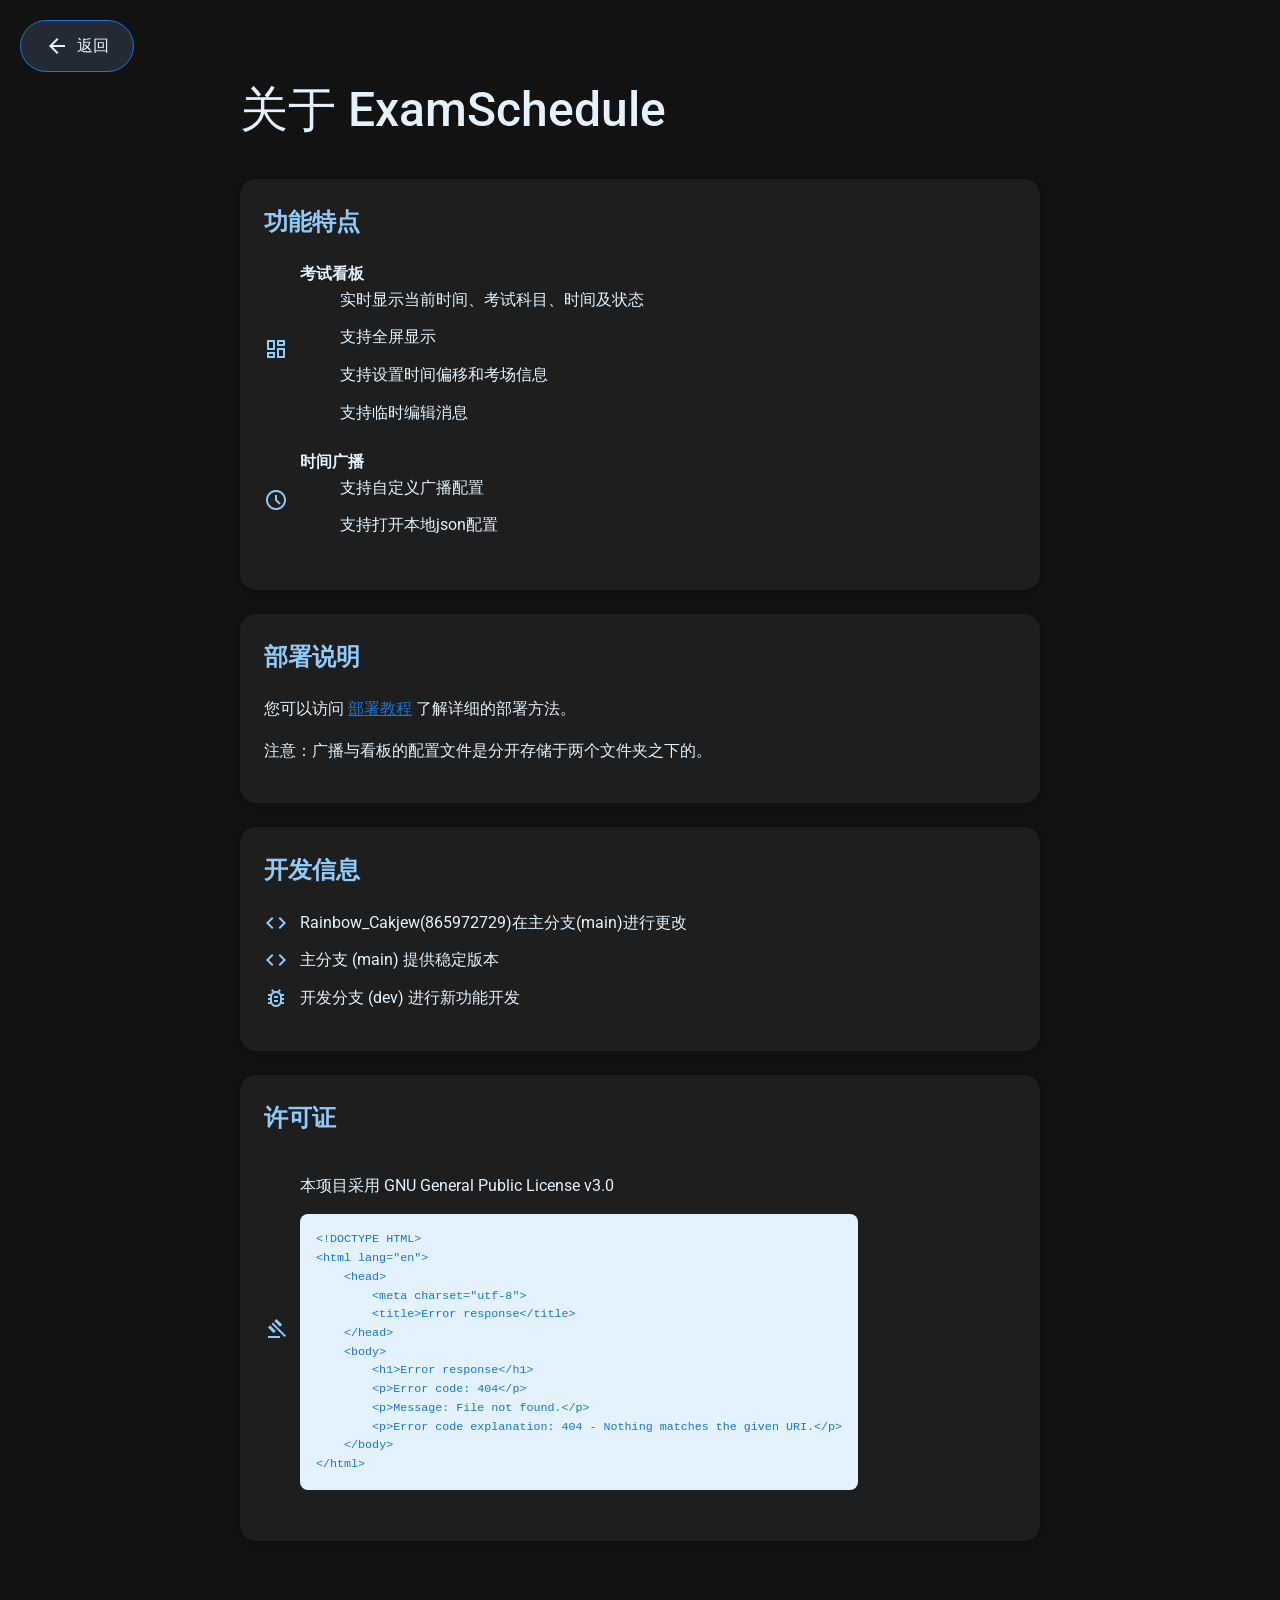
==== about/index.html @ c9837869 "去除不必要功能" ====
<!DOCTYPE html>
<html lang="zh-CN">
<head>
    <meta charset="UTF-8">
    <meta name="viewport" content="width=device-width, initial-scale=1.0">
    <title>关于 ExamSchedule</title>
    <link href="https://fonts.googleapis.com/css2?family=Google+Sans:wght@400;500;700&family=Roboto:wght@300;400;500&display=swap" rel="stylesheet">
    <link href="https://fonts.googleapis.com/css2?family=Material+Symbols+Outlined" rel="stylesheet">
    <style>
        body {
            background: #121212;
            margin: 0;
            font-family: 'Google Sans', 'Roboto', sans-serif;
            color: #e3f2fd;
            padding: 40px;
            line-height: 1.6;
        }

        .container {
            max-width: 800px;
            margin: 0 auto;
            animation: fadeInUp 1s ease-in-out;
        }

        h1 {
            color: #e3f2fd;
            font-size: 48px;
            margin-bottom: 30px;
            font-weight: 500;
        }

        .section {
            background: #1e1e1e;
            padding: 24px;
            border-radius: 16px;
            margin-bottom: 24px;
            box-shadow: 0 2px 8px rgba(0,0,0,0.24);
        }

        h2 {
            color: #90caf9;
            font-size: 24px;
            margin-top: 0;
        }

        .feature-list {
            list-style: none;
            padding: 0;
        }

        .feature-list li {
            margin-bottom: 12px;
            display: flex;
            align-items: center;
        }

        .feature-list .material-icons,
        .feature-list .material-symbols-outlined {
            margin-right: 12px;
            color: #90caf9;
            flex-shrink: 0;
            align-self: center;
        }

        .back-btn {
            position: fixed;
            top: 20px;
            left: 20px;
            color: #e3f2fd;
            text-decoration: none;
            font-size: 16px;
            font-weight: 500;
            padding: 12px 24px;
            border-radius: 100px;
            background-color: #232a34;
            transition: all 0.3s cubic-bezier(.4,0,.2,1);
            display: flex;
            align-items: center;
            gap: 8px;
            border: 1px solid #1976d2;
        }

        .back-btn:hover {
            background-color: #1976d2;
            color: #fff;
            transform: translateY(-2px) scale(1.03);
        }

        @keyframes fadeInUp {
            0% {
                opacity: 0;
                transform: translateY(20px);
            }
            100% {
                opacity: 1;
                transform: translateY(0);
            }
        }

        #license-content {
            font-size: 0.9em;
            color: #90caf9;
            white-space: pre-wrap;
            max-height: 400px;
            overflow-y: auto;
            padding: 16px;
            background: #181c1f;
            border-radius: 8px;
            scrollbar-width: thin;
            scrollbar-color: #1976d2 #181c1f;
        }

        #license-content::-webkit-scrollbar {
            width: 8px;
        }

        #license-content::-webkit-scrollbar-track {
            background: #181c1f;
            border-radius: 8px;
        }

        #license-content::-webkit-scrollbar-thumb {
            background-color: #1976d2;
            border-radius: 8px;
            border: 2px solid #181c1f;
        }

        #license-content::-webkit-scrollbar-thumb:hover {
            background-color: #1565c0;
        }
    </style>
</head>
<body>
    <a href="../" class="back-btn">
        <span class="material-symbols-outlined">arrow_back</span>
        返回
    </a>
    
    <div class="container">
        <h1>关于 ExamSchedule</h1>
        
        <div class="section">
            <h2>功能特点</h2>
            <ul class="feature-list">
                <li>
                    <span class="material-symbols-outlined">dashboard</span>
                    <div>
                        <strong>考试看板</strong>
                        <ul>
                            <li>实时显示当前时间、考试科目、时间及状态</li>
                            <li>支持全屏显示</li>
                            <li>支持设置时间偏移和考场信息</li>
                            <li>支持临时编辑消息</li>
                        </ul>
                    </div>
                </li>
                <li>
                    <span class="material-symbols-outlined">schedule</span>
                    <div>
                        <strong>时间广播</strong>
                        <ul>
                            <li>支持自定义广播配置</li>
                            <li>支持打开本地json配置</li>
                        </ul>
                    </div>
                </li>
            </ul>
        </div>

        <div class="section">
            <h2>部署说明</h2>
            <p>您可以访问 <a href="https://docs.examaware.tech/app/web/web-deploy.html" style="color: #1976d2;">部署教程</a> 了解详细的部署方法。</p>
            <p>注意：广播与看板的配置文件是分开存储于两个文件夹之下的。</p>
        </div>

        <div class="section">
            <h2>开发信息</h2>
            <ul class="feature-list">
                <li>
                    <span class="material-symbols-outlined">code</span>
                    <div>Rainbow_Cakjew(865972729)在主分支(main)进行更改</div>
                </li>
                <li>
                    <span class="material-symbols-outlined">code</span>
                    <div>主分支 (main) 提供稳定版本</div>
                </li>
                <li>
                    <span class="material-symbols-outlined">bug_report</span>
                    <div>开发分支 (dev) 进行新功能开发</div>
                </li>
            </ul>
        </div>

        <div class="section">
            <h2>许可证</h2>
            <ul class="feature-list">
                <li>
                    <span class="material-symbols-outlined" style="font-size:24px;">gavel</span>
                    <div>
                        <p>本项目采用 GNU General Public License v3.0</p>
                        <pre id="license-content" style="font-size: 0.9em; color: #1976d2; white-space: pre-wrap; max-height: 400px; overflow-y: auto; padding: 16px; background: #e3f2fd; border-radius: 8px;">正在加载许可证内容...</pre>
                    </div>
                </li>
            </ul>
        </div>
    </div>

    <script>
        // 加载LICENSE文件内容
        fetch('../LICENSE')
            .then(response => response.text())
            .then(content => {
                document.getElementById('license-content').textContent = content;
            })
            .catch(error => {
                document.getElementById('license-content').textContent = '加载许可证内容失败：' + error;
            });
    </script>
</body>
</html>
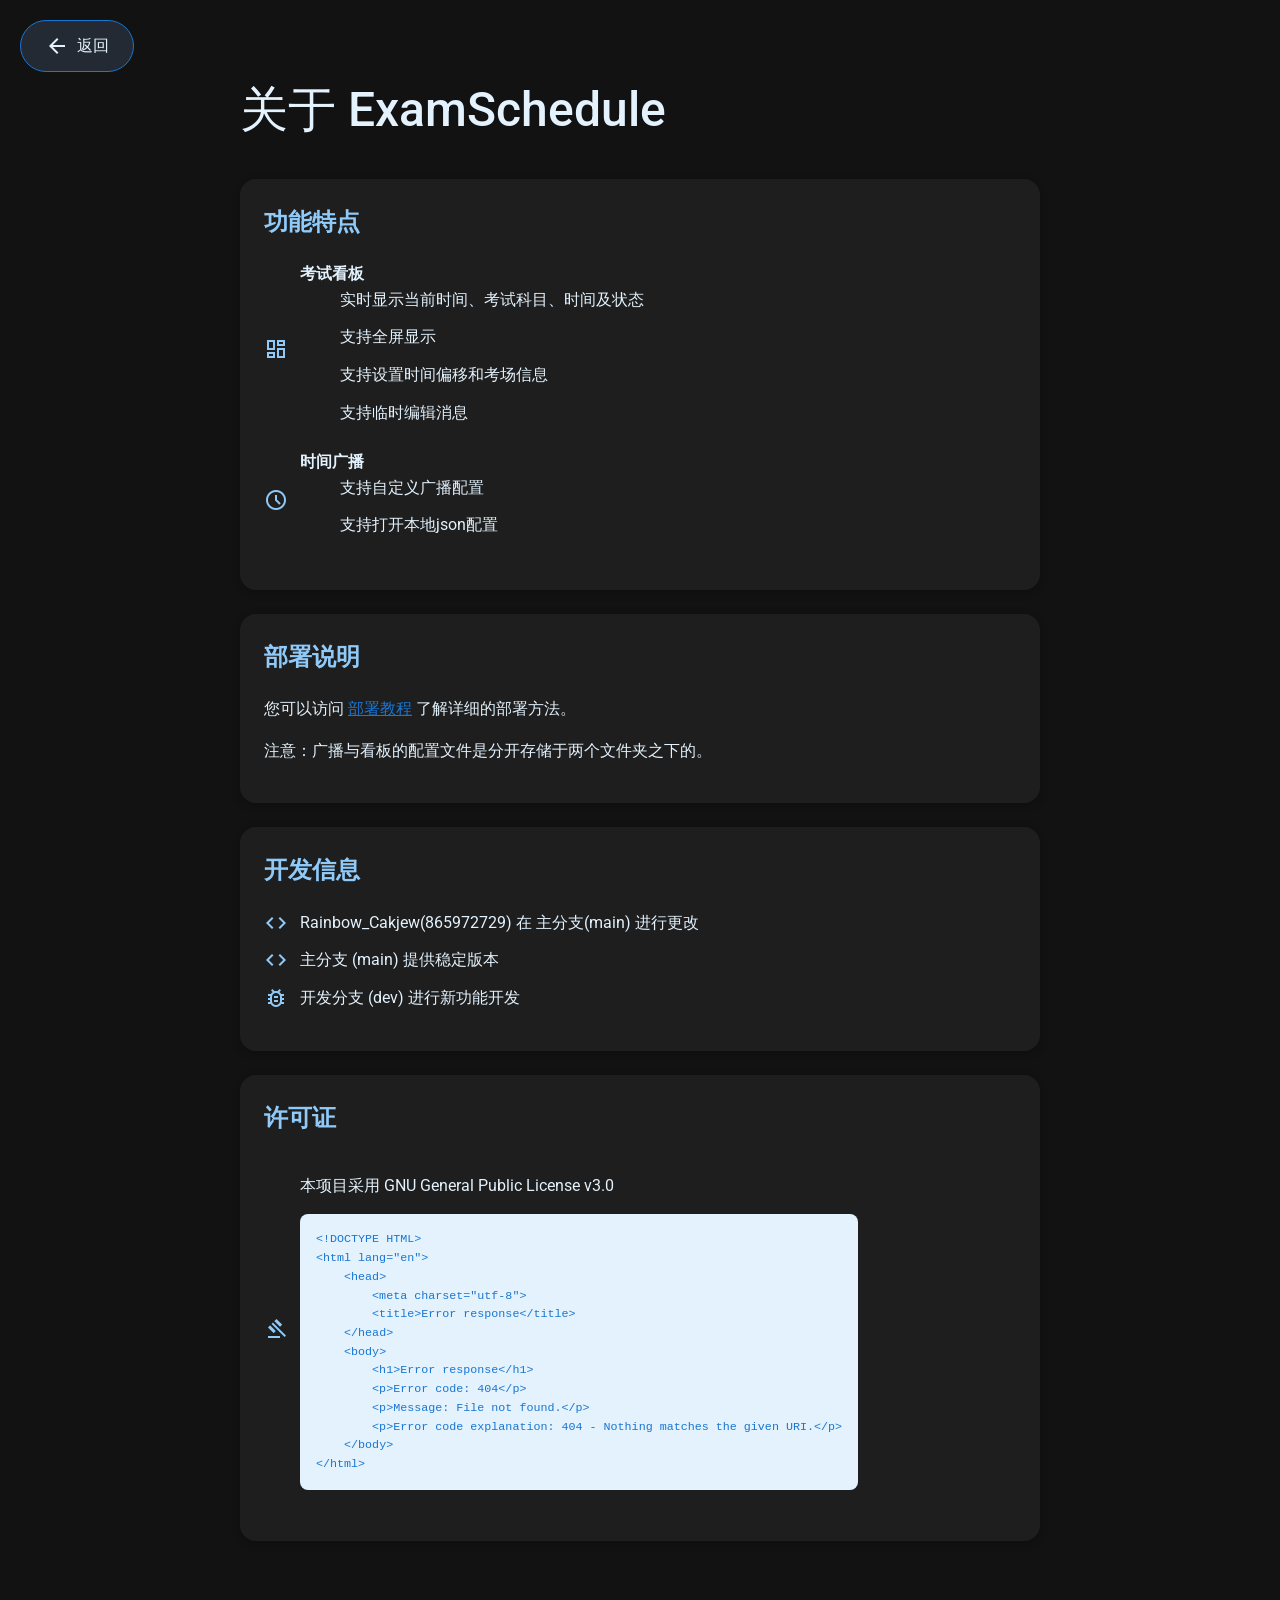
==== commit ac138535: "Update index.html" ====
--- a/about/index.html
+++ b/about/index.html
@@ -178,7 +178,7 @@
             <ul class="feature-list">
                 <li>
                     <span class="material-symbols-outlined">code</span>
-                    <div>Rainbow_Cakjew(865972729)在主分支(main)进行更改</div>
+                    <div>Rainbow_Cakjew(865972729) 在 主分支(main) 进行更改</div>
                 </li>
                 <li>
                     <span class="material-symbols-outlined">code</span>
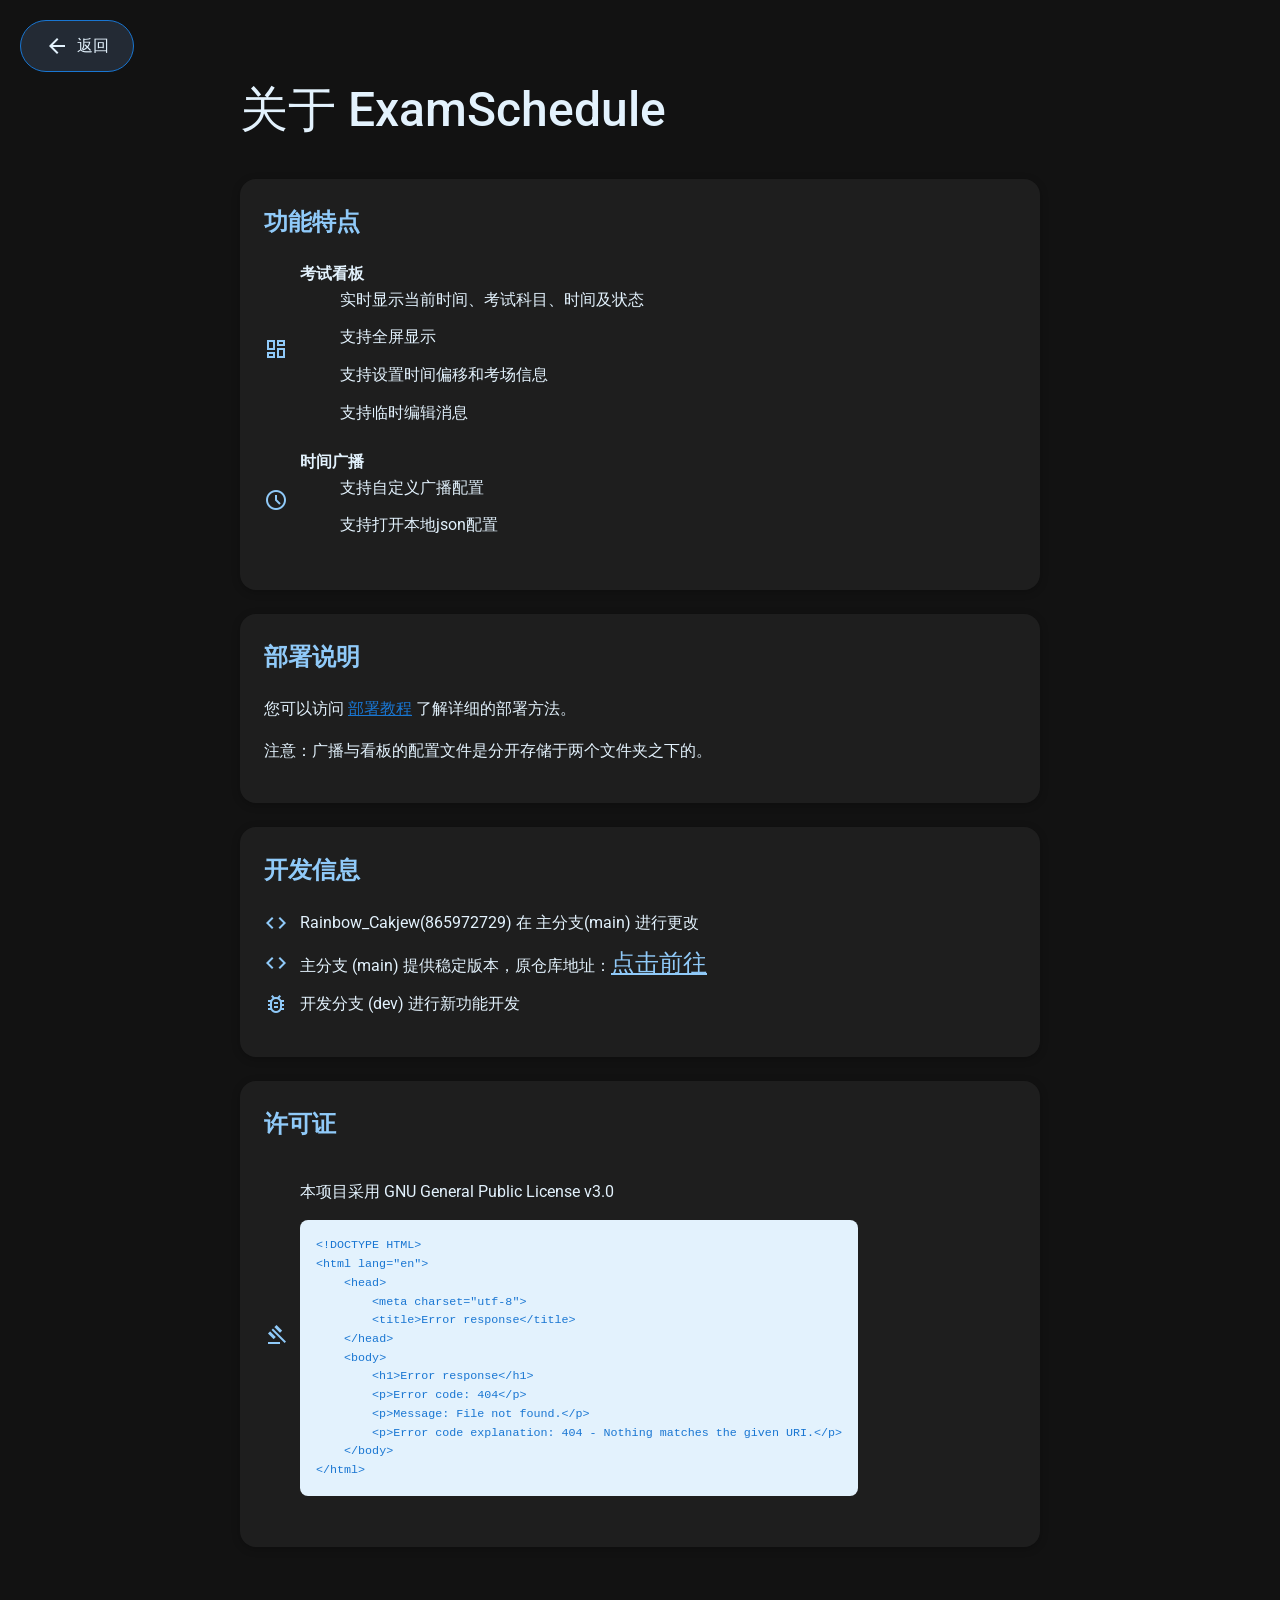
==== commit 88e90cac: "Update index.html" ====
--- a/about/index.html
+++ b/about/index.html
@@ -182,7 +182,9 @@
                 </li>
                 <li>
                     <span class="material-symbols-outlined">code</span>
-                    <div>主分支 (main) 提供稳定版本</div>
+                    <div>主分支 (main) 提供稳定版本，原仓库地址：<a href="https://github.com/ExamAware/ExamSchedule"<span class="material-symbols-outlined" title="在GitHub上查看源代码">点击前往</span>
+        </a>
+    </div>
                 </li>
                 <li>
                     <span class="material-symbols-outlined">bug_report</span>
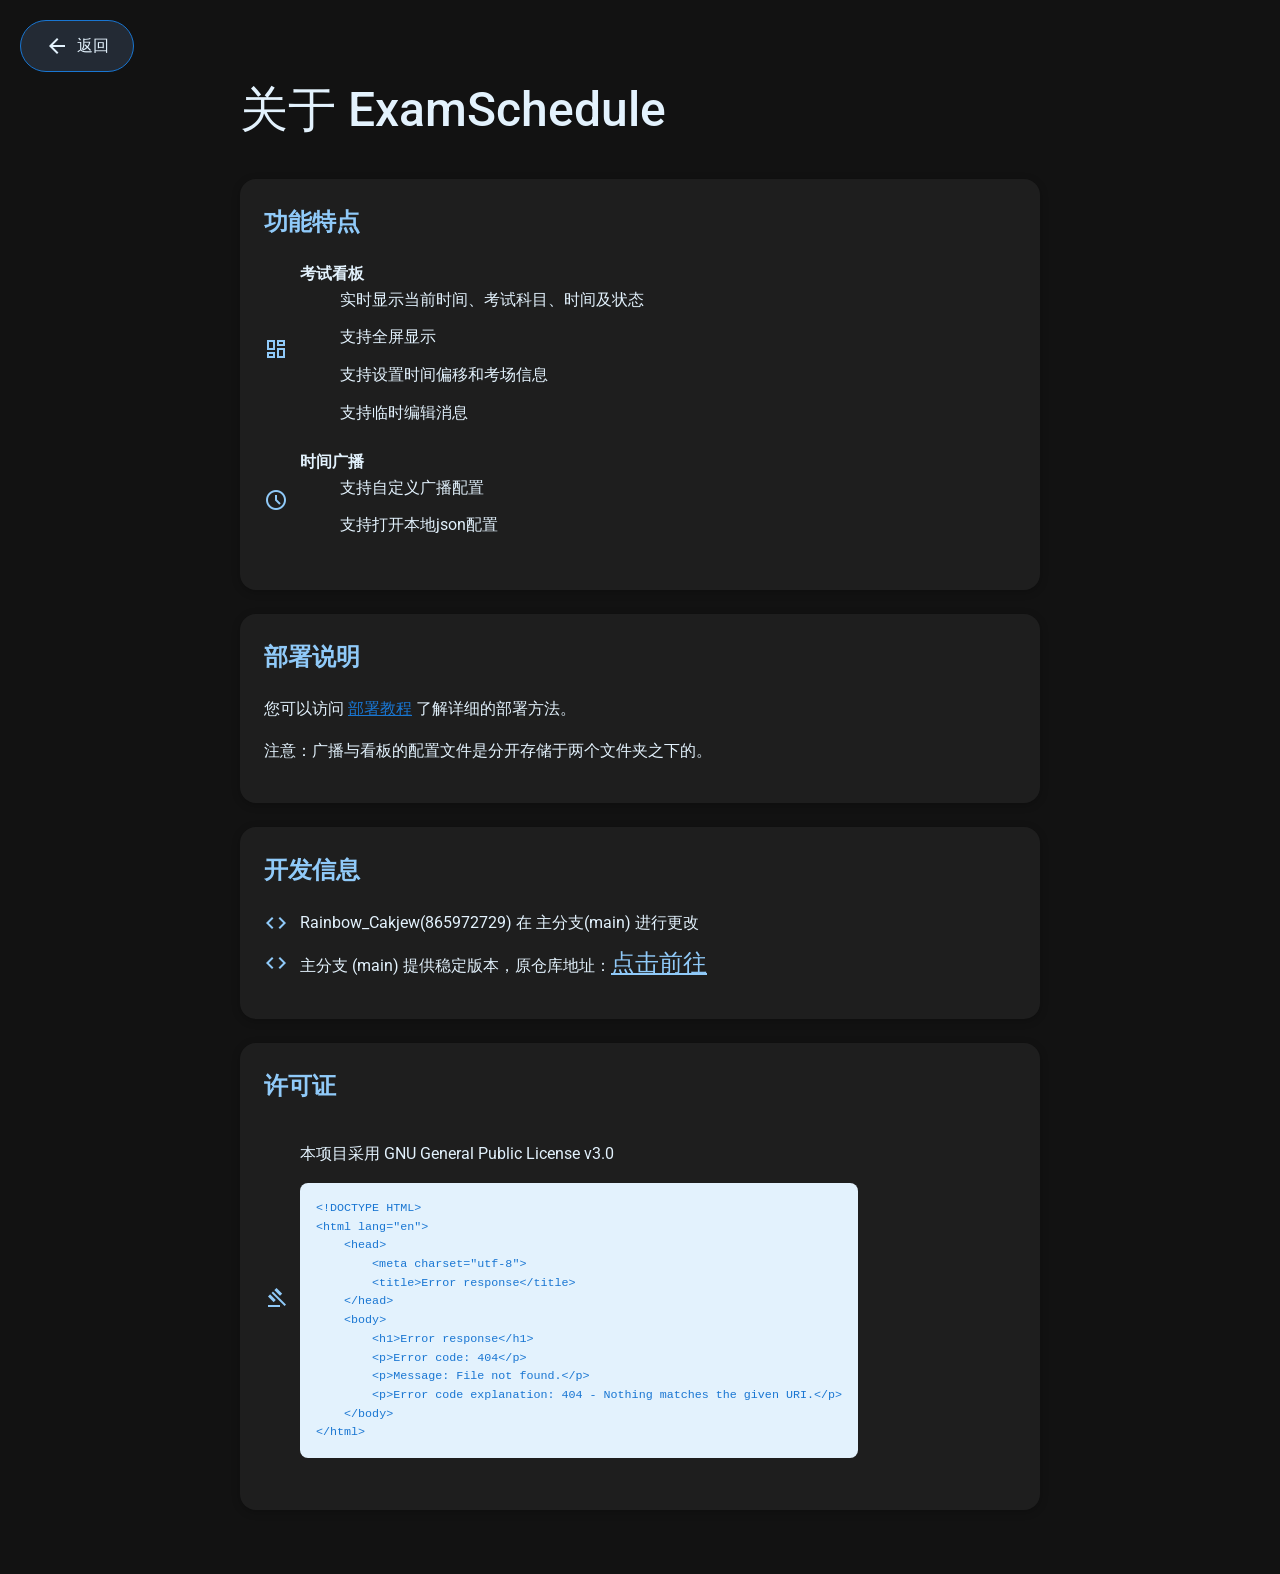
==== commit 9c61c398: "Update index.html" ====
--- a/about/index.html
+++ b/about/index.html
@@ -186,10 +186,6 @@
         </a>
     </div>
                 </li>
-                <li>
-                    <span class="material-symbols-outlined">bug_report</span>
-                    <div>开发分支 (dev) 进行新功能开发</div>
-                </li>
             </ul>
         </div>
 
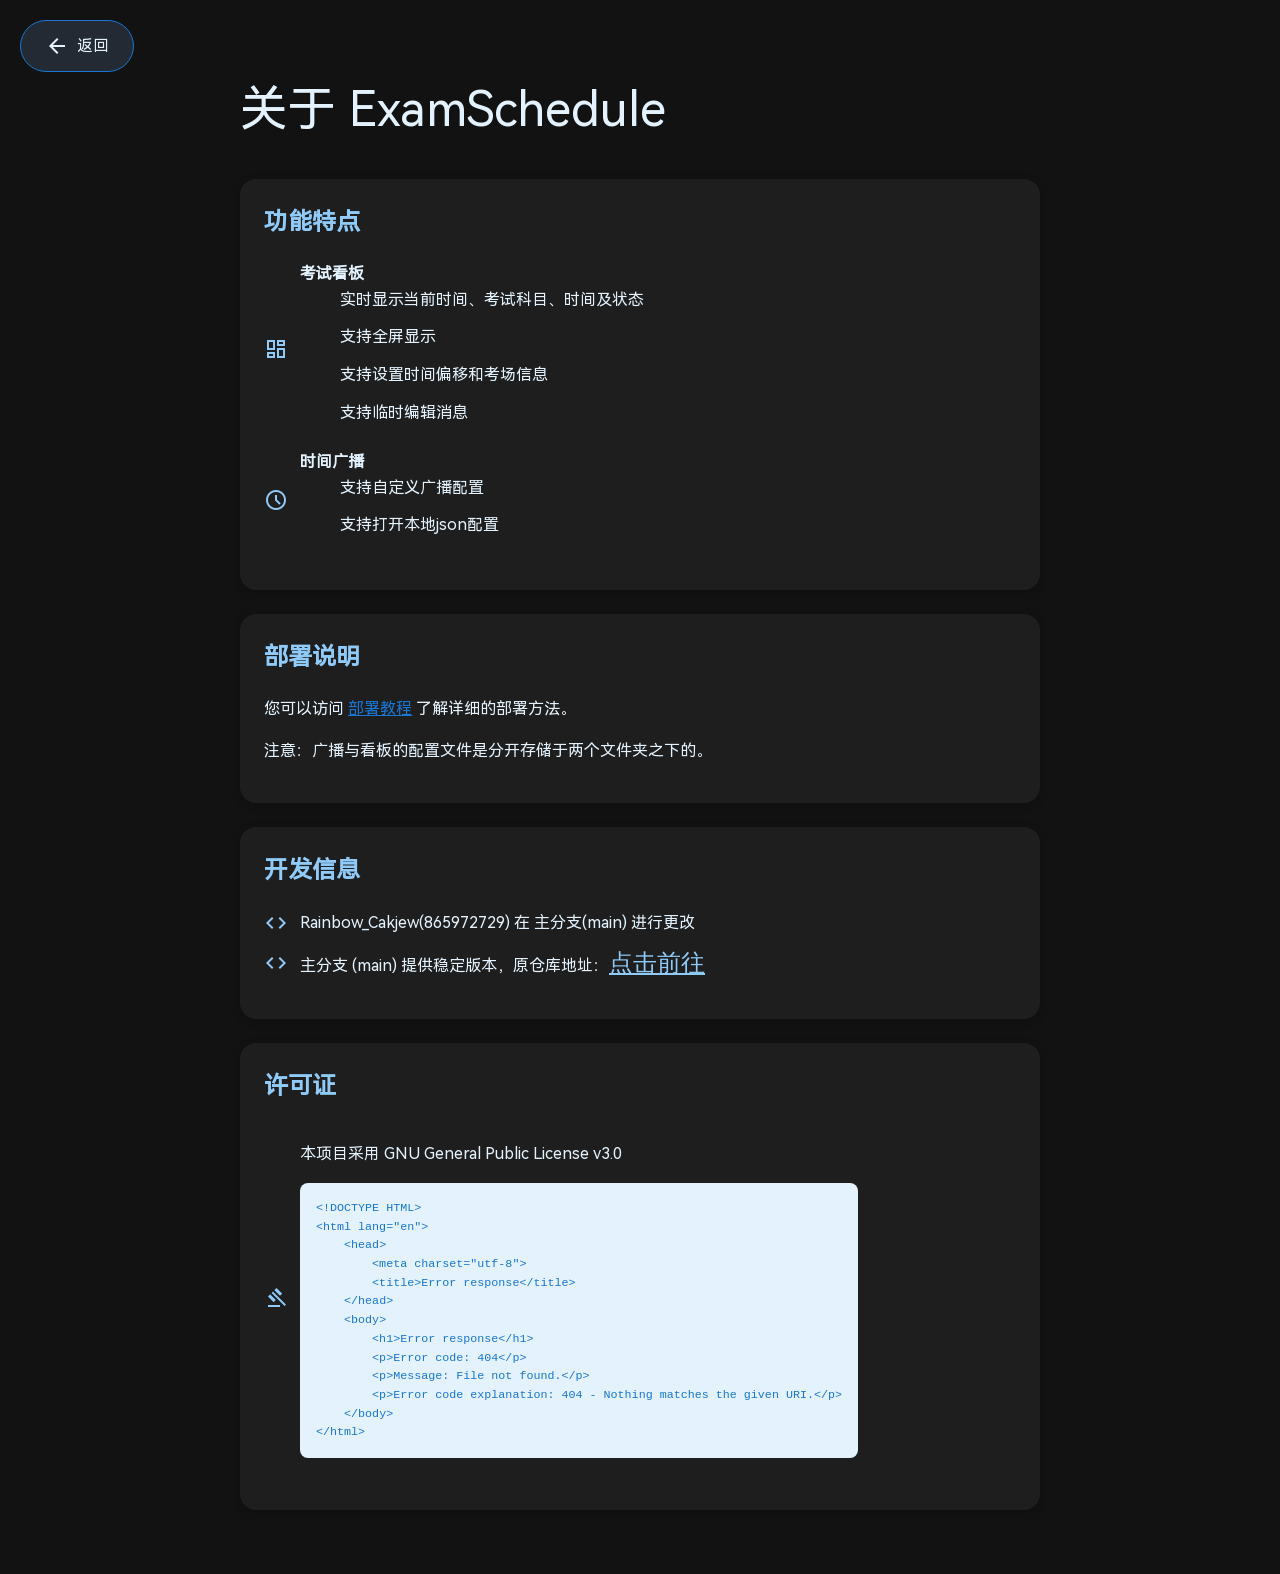
==== commit d2e43f4f: "Use local HarmonyOS font and remove MD3 themes Add HarmonyOS Sans SC font files and a fonts.css, swi" ====
--- a/about/index.html
+++ b/about/index.html
@@ -4,13 +4,13 @@
     <meta charset="UTF-8">
     <meta name="viewport" content="width=device-width, initial-scale=1.0">
     <title>关于 ExamSchedule</title>
-    <link href="https://fonts.googleapis.com/css2?family=Google+Sans:wght@400;500;700&family=Roboto:wght@300;400;500&display=swap" rel="stylesheet">
+    <link rel="stylesheet" href="../assets/fonts/fonts.css">
     <link href="https://fonts.googleapis.com/css2?family=Material+Symbols+Outlined" rel="stylesheet">
     <style>
         body {
             background: #121212;
             margin: 0;
-            font-family: 'Google Sans', 'Roboto', sans-serif;
+            font-family: 'HarmonyOS Sans SC', sans-serif;
             color: #e3f2fd;
             padding: 40px;
             line-height: 1.6;
@@ -214,5 +214,6 @@
                 document.getElementById('license-content').textContent = '加载许可证内容失败：' + error;
             });
     </script>
+    <script src="../browser-warning.js"></script>
 </body>
 </html>
--- a/assets/fonts/fonts.css
+++ b/assets/fonts/fonts.css
@@ -0,0 +1,9 @@
+/* 共享字体定义：HarmonyOS Sans SC（本地字体，WOFF2 优先） */
+@font-face {
+    font-family: 'HarmonyOS Sans SC';
+    src: url('HarmonyOS_Sans_SC_Regular.woff2') format('woff2'),
+         url('HarmonyOS_Sans_SC_Regular.ttf') format('truetype');
+    font-weight: 400;
+    font-style: normal;
+    font-display: swap;
+}
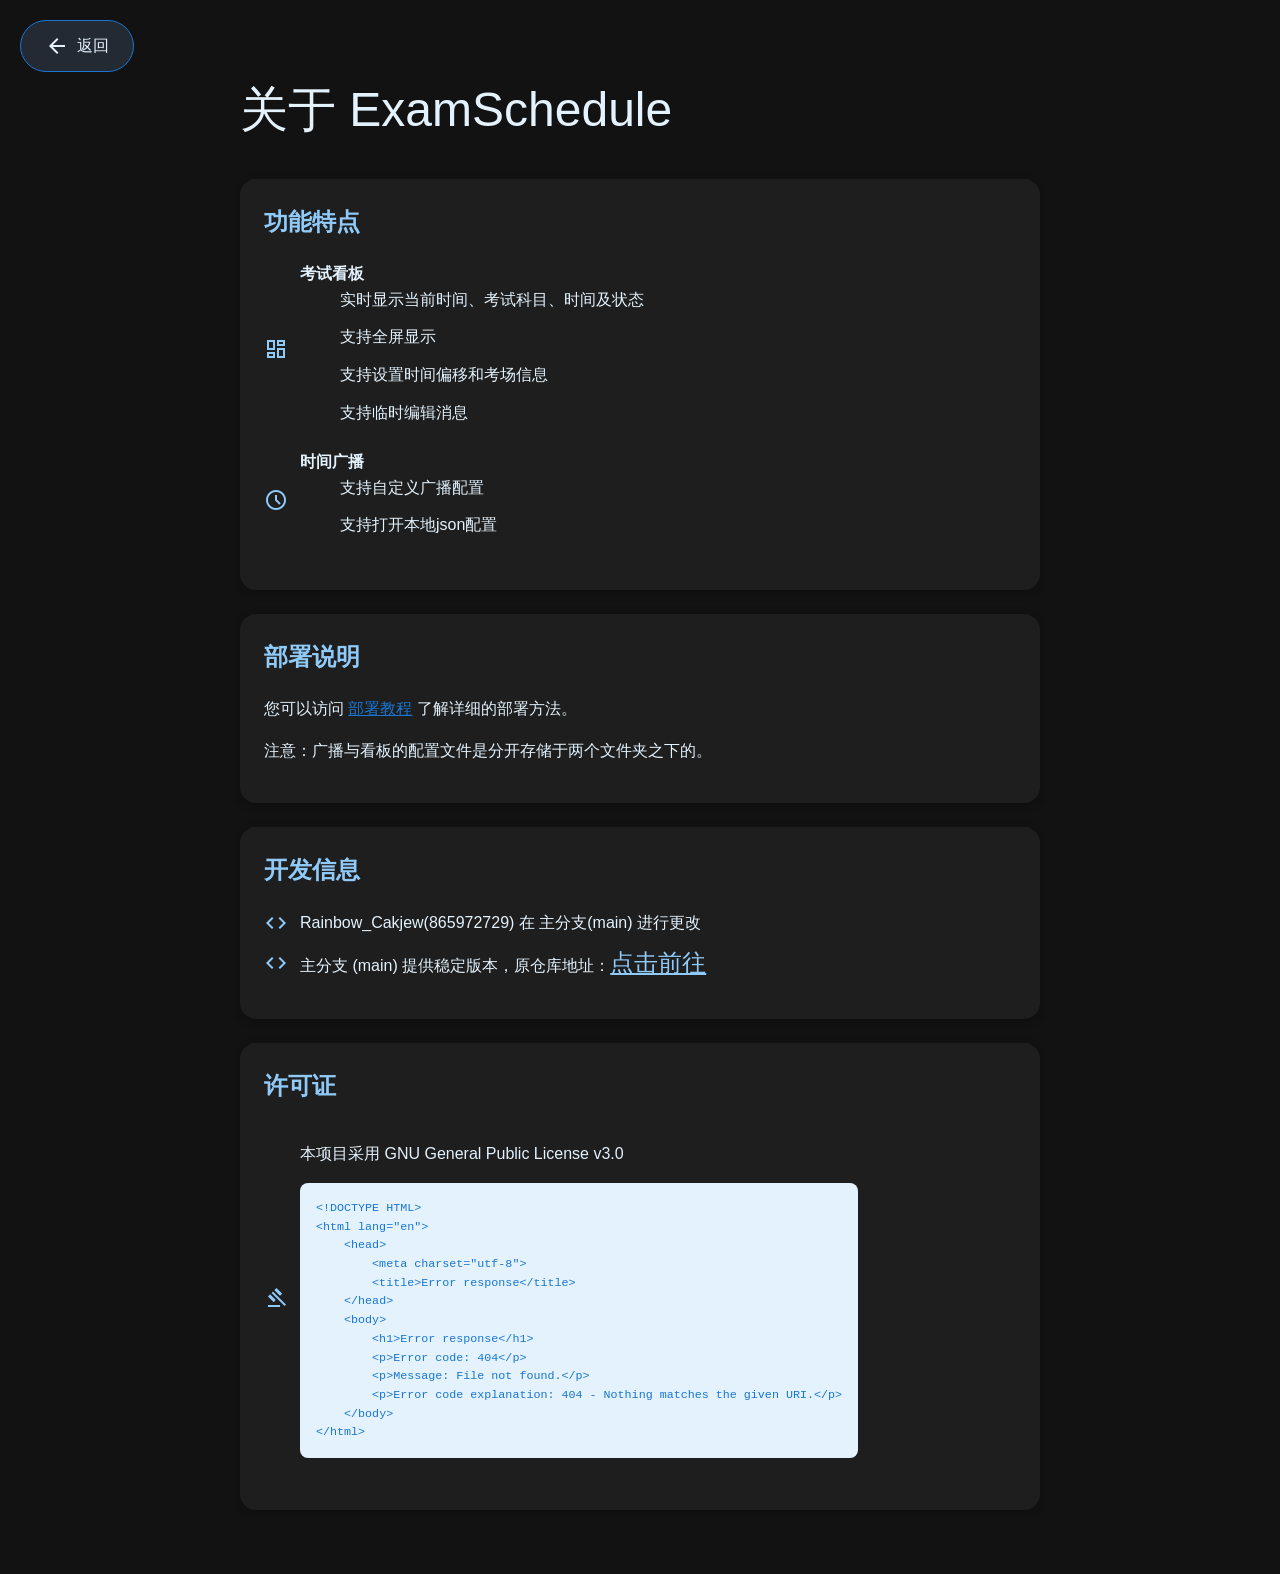
==== commit e0d61891: "Add optional test-font toggle and MD3 themes Introduce an opt-in test-font flow and add MD3 theme st" ====
--- a/about/index.html
+++ b/about/index.html
@@ -4,13 +4,26 @@
     <meta charset="UTF-8">
     <meta name="viewport" content="width=device-width, initial-scale=1.0">
     <title>关于 ExamSchedule</title>
-    <link rel="stylesheet" href="../assets/fonts/fonts.css">
+    <script>
+        /* 仅在"启用测试字体"开关开启时加载自定义字体 */
+        (function () {
+            try {
+                if (localStorage.getItem('enableTestFont') === 'true') {
+                    var l = document.createElement('link');
+                    l.rel = 'stylesheet';
+                    l.href = '../assets/fonts/fonts.css';
+                    document.head.appendChild(l);
+                    document.documentElement.className += ' test-font-enabled';
+                }
+            } catch (e) { }
+        })();
+    </script>
     <link href="https://fonts.googleapis.com/css2?family=Material+Symbols+Outlined" rel="stylesheet">
     <style>
         body {
             background: #121212;
             margin: 0;
-            font-family: 'HarmonyOS Sans SC', sans-serif;
+            font-family: 'Segoe UI', 'Google Sans', 'Roboto', sans-serif;
             color: #e3f2fd;
             padding: 40px;
             line-height: 1.6;
